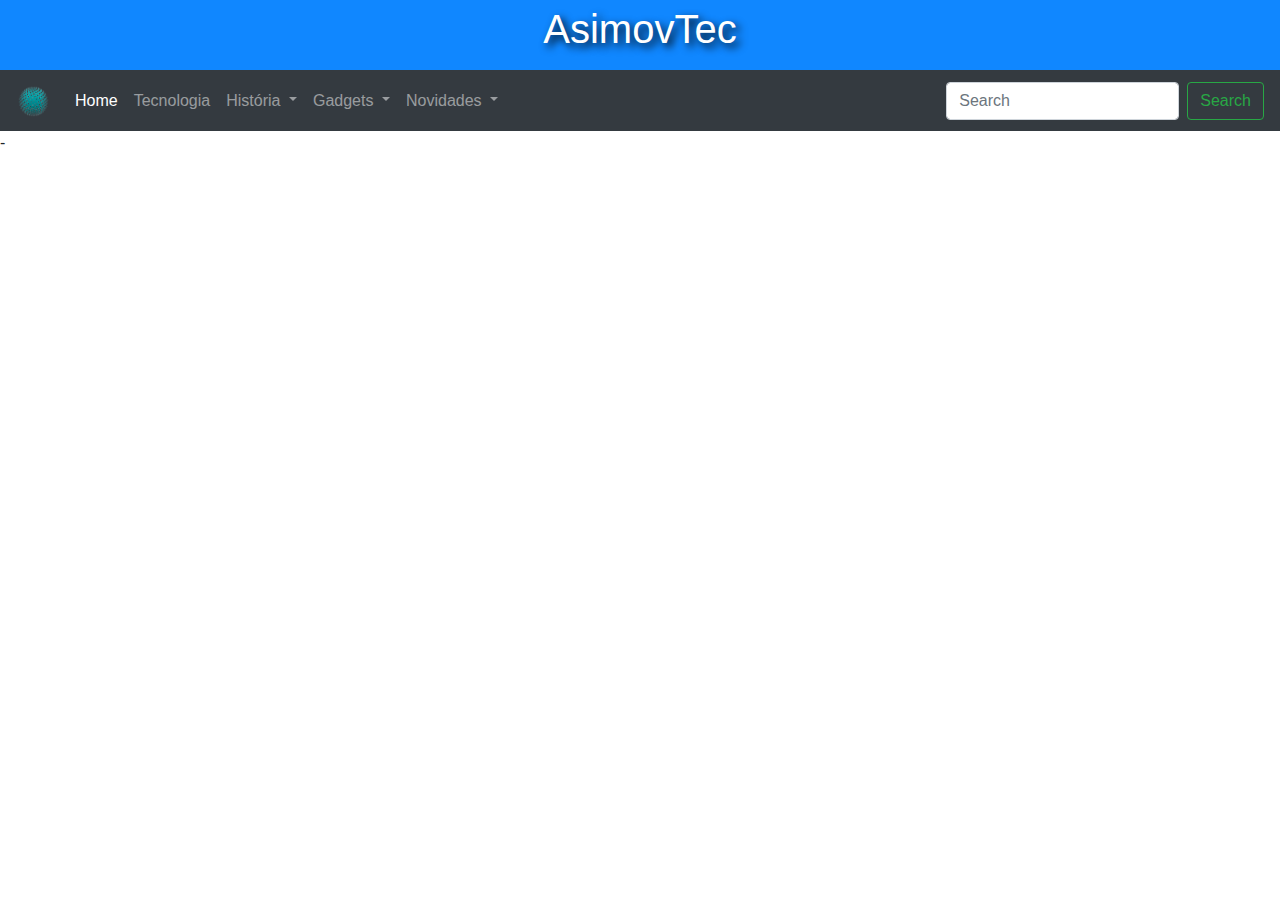
==== historia/issac_asimov.html @ ee1bf4cb "Criação origem_robotica.html e issac_asimov.html" ====
<!DOCTYPE html>
<html lang="en" dir="ltr">
  <head>
    <meta charset="utf-8">
    <link rel="stylesheet" href="https://stackpath.bootstrapcdn.com/bootstrap/4.3.1/css/bootstrap.min.css" integrity="sha384-ggOyR0iXCbMQv3Xipma34MD+dH/1fQ784/j6cY/iJTQUOhcWr7x9JvoRxT2MZw1T" crossorigin="anonymous">
  	<link rel="stylesheet" href="../css/style.css">
  	<!-- <link href="https://fonts.googleapis.com/css?family=Roboto:400,700" rel="stylesheet"> -->

    <title>Issac Asimov</title>
  </head>
  <body>
    <div class="fluid">

    <header>
      <h1 class="h1header">AsimovTec</h1>
    </header>

    <nav class="navbar navbar-expand-lg navbar-dark bg-dark">
      <a class="navbar-brand" href="../index.html"><img class="imgnav" src="../image/logo.png" alt="Logo do site em png"/></a>
      <button class="navbar-toggler" type="button" data-toggle="collapse" data-target="#navbarSupportedContent" aria-controls="navbarSupportedContent" aria-expanded="false" aria-label="Toggle navigation">
        <span class="navbar-toggler-icon"></span>
      </button>

      <div class="collapse navbar-collapse" id="navbarSupportedContent">
        <ul class="navbar-nav mr-auto">
          <li class="nav-item active">
            <a class="nav-link" href="index.html">Home <span class="sr-only">(current)</span></a>
          </li>
          <li class="nav-item">
            <a class="nav-link" href="#">Tecnologia</a>
          </li>
          <li class="nav-item dropdown">
            <a class="nav-link dropdown-toggle" href="#" id="navbarDropdown" role="button" data-toggle="dropdown" aria-haspopup="true" aria-expanded="false">
              História
              </a>
              <div class="dropdown-menu" aria-labelledby="navbarDropdown">
                <a class="dropdown-item" href="origem_robotica.html">Origem da Robótica</a>
                <a class="dropdown-item" href="issac_asimov.html">Issac Asimov</a>
                <a class="dropdown-item" href="#">Something else here</a>
              </div>
          </li>
          <li class="nav-item dropdown">
            <a class="nav-link dropdown-toggle" href="#" id="navbarDropdown" role="button" data-toggle="dropdown" aria-haspopup="true" aria-expanded="false">
            Gadgets
            </a>
            <div class="dropdown-menu" aria-labelledby="navbarDropdown">
              <a class="dropdown-item" href="#">Action</a>
              <a class="dropdown-item" href="#">Another action</a>
              <div class="dropdown-divider"></div>
              <a class="dropdown-item" href="#">Something else here</a>
            </div>
          </li>
          <li class="nav-item dropdown">
            <a class="nav-link dropdown-toggle" href="#" id="navbarDropdown" role="button" data-toggle="dropdown" aria-haspopup="true" aria-expanded="false">
            Novidades
            </a>
            <div class="dropdown-menu" aria-labelledby="navbarDropdown">
              <a class="dropdown-item" href="#">Action</a>
              <a class="dropdown-item" href="#">Another action</a>
              <div class="dropdown-divider"></div>
              <a class="dropdown-item" href="#">Something else here</a>
            </div>
          </li>
        </ul>
        <form class="form-inline my-2 my-lg-0">
          <input class="form-control mr-sm-2" type="search" placeholder="Search" aria-label="Search">
          <button class="btn btn-outline-success my-2 my-sm-0" type="submit">Search</button>
        </form>
      </div>
    </nav>

    <script src="https://code.jquery.com/jquery-3.3.1.slim.min.js" integrity="sha384-q8i/X+965DzO0rT7abK41JStQIAqVgRVzpbzo5smXKp4YfRvH+8abtTE1Pi6jizo" crossorigin="anonymous"></script>
    <script src="https://cdnjs.cloudflare.com/ajax/libs/popper.js/1.14.7/umd/popper.min.js" integrity="sha384-UO2eT0CpHqdSJQ6hJty5KVphtPhzWj9WO1clHTMGa3JDZwrnQq4sF86dIHNDz0W1" crossorigin="anonymous"></script>
    <script src="https://stackpath.bootstrapcdn.com/bootstrap/4.3.1/js/bootstrap.min.js" integrity="sha384-JjSmVgyd0p3pXB1rRibZUAYoIIy6OrQ6VrjIEaFf/nJGzIxFDsf4x0xIM+B07jRM" crossorigin="anonymous"></script>-
  </body>
</html>
---- css/style.css ----
body{
	font-family: 'Roboto', sans-serif;
}


header{
	background-color:#1087ff;
	width:100%;
	height:70px;
	text-align:center;
	padding: 5px;
}

article{
	float:top;
	padding-top:50px;
	padding-bottom:60px;
}

.h1header {
	color:#fff;
	text-shadow: black 0.1em 0.1em 0.2em
}

.imgnav{
	width:35px;
	height:35px;
}


#teste{position:relative;top:0}
#teste:hover{top:-10px;box-shadow:0 4px 4px #999;
   transition: all .2s ease-in-out}

.img{
  width: 200px;
  height: 300px;
  padding: 2px;
}
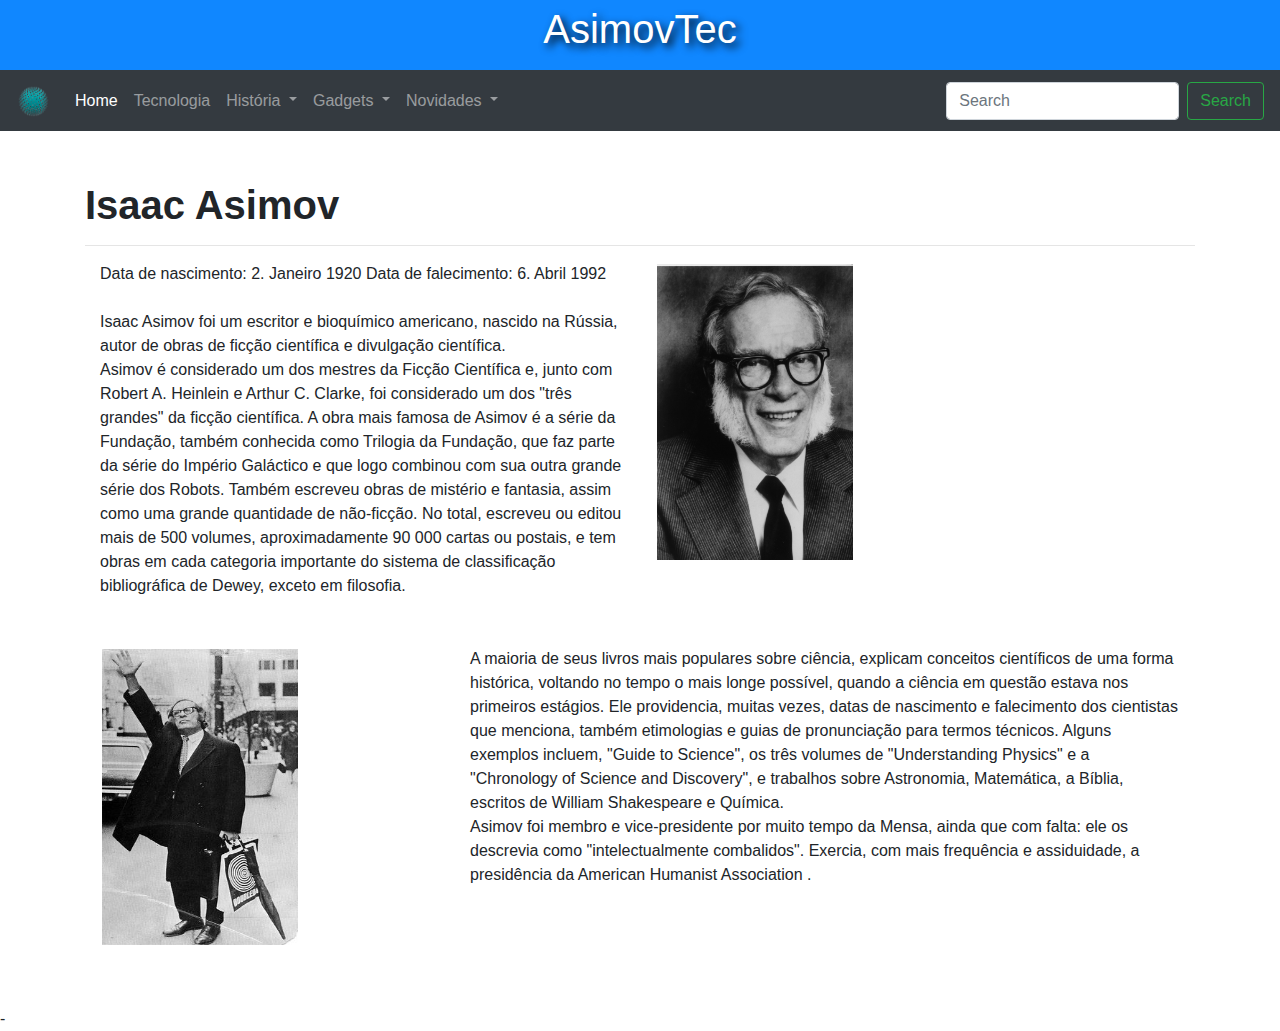
==== commit 4308ec28: "Adicionado jeff_bezos.html e alteração e adaptação de outras páginas" ====
--- a/historia/issac_asimov.html
+++ b/historia/issac_asimov.html
@@ -6,7 +6,7 @@
   	<link rel="stylesheet" href="../css/style.css">
   	<!-- <link href="https://fonts.googleapis.com/css?family=Roboto:400,700" rel="stylesheet"> -->
 
-    <title>Issac Asimov</title>
+    <title>Isaac Asimov</title>
   </head>
   <body>
     <div class="fluid">
@@ -24,7 +24,7 @@
       <div class="collapse navbar-collapse" id="navbarSupportedContent">
         <ul class="navbar-nav mr-auto">
           <li class="nav-item active">
-            <a class="nav-link" href="index.html">Home <span class="sr-only">(current)</span></a>
+            <a class="nav-link" href="../index.html">Home <span class="sr-only">(current)</span></a>
           </li>
           <li class="nav-item">
             <a class="nav-link" href="#">Tecnologia</a>
@@ -35,8 +35,9 @@
               </a>
               <div class="dropdown-menu" aria-labelledby="navbarDropdown">
                 <a class="dropdown-item" href="origem_robotica.html">Origem da Robótica</a>
-                <a class="dropdown-item" href="issac_asimov.html">Issac Asimov</a>
-                <a class="dropdown-item" href="#">Something else here</a>
+                <a class="dropdown-item" href="issac_asimov.html">Isaac Asimov</a>
+                <a class="dropdown-item" href="elon_musk.html">Elon Musk</a>
+				<a class="dropdown-item" href="jeff_bezos.html">Jeff Bezos</a>
               </div>
           </li>
           <li class="nav-item dropdown">
@@ -68,8 +69,34 @@
         </form>
       </div>
     </nav>
-
-    <script src="https://code.jquery.com/jquery-3.3.1.slim.min.js" integrity="sha384-q8i/X+965DzO0rT7abK41JStQIAqVgRVzpbzo5smXKp4YfRvH+8abtTE1Pi6jizo" crossorigin="anonymous"></script>
+		
+	<article class="container">
+      <h1 class="font-weight-bold">Isaac Asimov</h1>
+      <hr>
+      <div class="container-fluid">
+        <div class="row">
+          <div class="col-md"><p>Data de nascimento: 2. Janeiro 1920 Data de falecimento: 6. Abril 1992
+			<br>
+            <br>Isaac Asimov foi um escritor e bioquímico americano, nascido na Rússia, autor de obras de ficção científica e divulgação científica.
+			<br>Asimov é considerado um dos mestres da Ficção Científica e, junto com Robert A. Heinlein e Arthur C. Clarke, foi considerado um dos "três grandes" da ficção científica. A obra mais famosa de Asimov é a série da Fundação, também conhecida como Trilogia da Fundação, que faz parte da série do Império Galáctico e que logo combinou com sua outra grande série dos Robots. Também escreveu obras de mistério e fantasia, assim como uma grande quantidade de não-ficção. No total, escreveu ou editou mais de 500 volumes, aproximadamente 90 000 cartas ou postais, e tem obras em cada categoria importante do sistema de classificação bibliográfica de Dewey, exceto em filosofia.
+			<br>
+			</p>
+		  </div>
+          <div class="col-md"><img class="img-fluid img" src="../image/asimov-1.jpg" alt="Foto de Isaac Asimov"></div>
+          <div class="w-100"></div>
+          <hr>
+          <div class="col-md"><img class="img-fluid img" src="../image/asimov-2.jpg" alt="Foto de Isaac Asimov"></div>
+            <div class="col-md-8">
+				<p>A maioria de seus livros mais populares sobre ciência, explicam conceitos científicos de uma forma histórica, voltando no tempo o mais longe possível, quando a ciência em questão estava nos primeiros estágios. Ele providencia, muitas vezes, datas de nascimento e falecimento dos cientistas que menciona, também etimologias e guias de pronunciação para termos técnicos. Alguns exemplos incluem, "Guide to Science", os três volumes de "Understanding Physics" e a "Chronology of Science and Discovery", e trabalhos sobre Astronomia, Matemática, a Bíblia, escritos de William Shakespeare e Química.
+				<br>
+				Asimov foi membro e vice-presidente por muito tempo da Mensa, ainda que com falta: ele os descrevia como "intelectualmente combalidos". Exercia, com mais frequência e assiduidade, a presidência da American Humanist Association .
+				<br>
+				</p>
+		   </div>
+        </div>
+      </div>
+    </article>
+	<script src="https://code.jquery.com/jquery-3.3.1.slim.min.js" integrity="sha384-q8i/X+965DzO0rT7abK41JStQIAqVgRVzpbzo5smXKp4YfRvH+8abtTE1Pi6jizo" crossorigin="anonymous"></script>
     <script src="https://cdnjs.cloudflare.com/ajax/libs/popper.js/1.14.7/umd/popper.min.js" integrity="sha384-UO2eT0CpHqdSJQ6hJty5KVphtPhzWj9WO1clHTMGa3JDZwrnQq4sF86dIHNDz0W1" crossorigin="anonymous"></script>
     <script src="https://stackpath.bootstrapcdn.com/bootstrap/4.3.1/js/bootstrap.min.js" integrity="sha384-JjSmVgyd0p3pXB1rRibZUAYoIIy6OrQ6VrjIEaFf/nJGzIxFDsf4x0xIM+B07jRM" crossorigin="anonymous"></script>-
   </body>
--- a/css/style.css
+++ b/css/style.css
@@ -15,6 +15,10 @@
 	float:top;
 	padding-top:50px;
 	padding-bottom:60px;
+}
+
+aside{
+	float:center;
 }
 
 .h1header {
